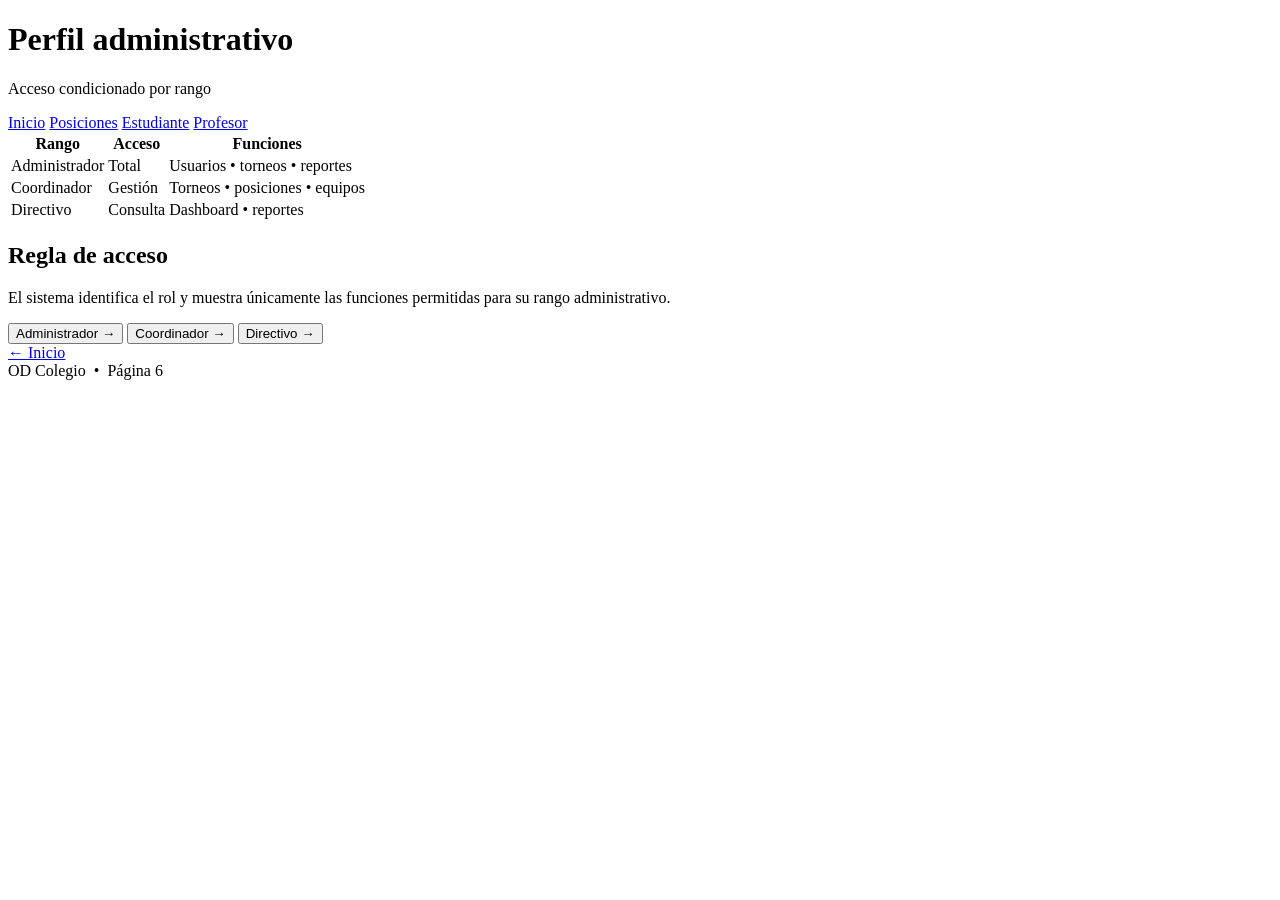
==== admin.html @ b716ef6c "Add files via upload" ====
<!DOCTYPE html>
<html lang="es">
<head>
  <meta charset="UTF-8">
  <meta name="viewport" content="width=device-width, initial-scale=1.0">
  <title>Perfil administrativo | Olimpiadas Deportivas</title>
  <link rel="stylesheet" href="css/base.css">
  <link rel="stylesheet" href="css/admin.css">
</head>
<body>
  <main class="page">

    <header class="topbar">
      <div>
        <h1 class="title">Perfil administrativo</h1>
        <div class="title__line"></div>
        <p class="subtitle">Acceso condicionado por rango</p>
      </div>
      <div class="topbar__actions">
        <a href="index.html" class="btn">Inicio</a>
        <a href="#" class="btn">Posiciones</a>
        <a href="#" class="btn">Estudiante</a>
        <a href="#" class="btn">Profesor</a>
      </div>
    </header>

    <div class="table-wrap">
      <table class="table">
        <thead>
          <tr><th>Rango</th><th>Acceso</th><th>Funciones</th></tr>
        </thead>
        <tbody>
          <tr data-rango="administrador"><td>Administrador</td><td>Total</td><td>Usuarios • torneos • reportes</td></tr>
          <tr data-rango="coordinador"><td>Coordinador</td><td>Gestión</td><td>Torneos • posiciones • equipos</td></tr>
          <tr data-rango="directivo"><td>Directivo</td><td>Consulta</td><td>Dashboard • reportes</td></tr>
        </tbody>
      </table>
    </div>

    <section class="rule">
      <h2 class="rule__title">Regla de acceso</h2>
      <p class="rule__text">El sistema identifica el rol y muestra únicamente las funciones permitidas para su rango administrativo.</p>
    </section>

    <div class="ranks">
      <button class="btn btn--lg" data-rango="administrador">Administrador →</button>
      <button class="btn btn--lg" data-rango="coordinador">Coordinador →</button>
      <button class="btn btn--lg" data-rango="directivo">Directivo →</button>
    </div>

    <div class="bottom">
      <a href="index.html" class="back">← Inicio</a>
      <footer class="footer">OD Colegio &nbsp;•&nbsp; Página 6</footer>
    </div>
  </main>

  <script src="js/admin.js"></script>
</body>
</html>
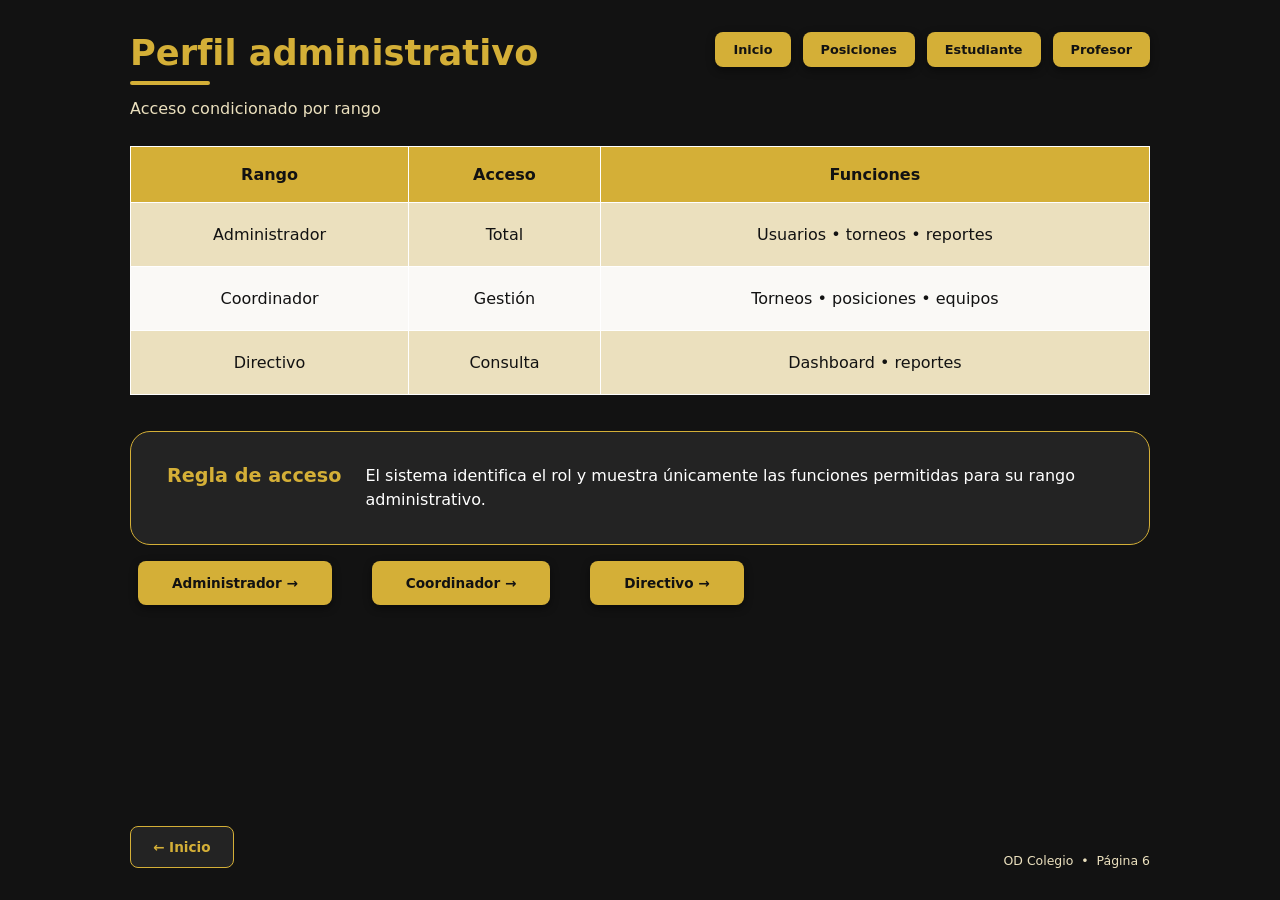
==== commit 80af1651: "Update stylesheet and script links in admin.html" ====
--- a/admin.html
+++ b/admin.html
@@ -4,8 +4,8 @@
   <meta charset="UTF-8">
   <meta name="viewport" content="width=device-width, initial-scale=1.0">
   <title>Perfil administrativo | Olimpiadas Deportivas</title>
-  <link rel="stylesheet" href="css/base.css">
-  <link rel="stylesheet" href="css/admin.css">
+  <link rel="stylesheet" href="base.css">
+  <link rel="stylesheet" href="admin.css">
 </head>
 <body>
   <main class="page">
@@ -54,6 +54,6 @@
     </div>
   </main>
 
-  <script src="js/admin.js"></script>
+  <script src="admin.js"></script>
 </body>
 </html>
--- a/base.css
+++ b/base.css
@@ -0,0 +1,49 @@
+/* =========================================================
+   Olimpiadas Deportivas — Estilos compartidos
+   ========================================================= */
+:root {
+  --negro: #121212;
+  --gris-oscuro: #191919;
+  --gris-boton: #232323;
+  --gris-borde: #373737;
+  --dorado: #D4AF37;
+  --crema: #EBE0BE;
+  --blanco: #FAF9F6;
+  --fuente: "Aptos", "Segoe UI", system-ui, -apple-system, Arial, sans-serif;
+}
+
+*, *::before, *::after { box-sizing: border-box; margin: 0; padding: 0; }
+
+body {
+  font-family: var(--fuente);
+  background: var(--negro);
+  color: var(--crema);
+  min-height: 100vh;
+}
+
+a { text-decoration: none; color: inherit; }
+
+/* Botón dorado (barra superior) */
+.btn {
+  display: inline-block;
+  padding: 10px 18px;
+  border-radius: 8px;
+  background: var(--dorado);
+  color: var(--negro);
+  font-weight: 700;
+  font-size: .8rem;
+  border: none;
+  cursor: pointer;
+  font-family: inherit;
+  box-shadow: 0 3px 8px rgba(0, 0, 0, .45);
+  transition: filter .2s, transform .15s;
+}
+.btn:hover { filter: brightness(1.1); transform: translateY(-2px); }
+
+.footer {
+  margin-top: auto;
+  padding-top: 40px;
+  text-align: right;
+  font-size: .78rem;
+  color: var(--crema);
+}
--- a/admin.css
+++ b/admin.css
@@ -0,0 +1,63 @@
+/* =========================================================
+   Página: Perfil administrativo
+   ========================================================= */
+.page { max-width: 1100px; margin: 0 auto; padding: 32px 40px; min-height: 100vh; display: flex; flex-direction: column; }
+
+.topbar { display: flex; justify-content: space-between; align-items: flex-start; gap: 24px; flex-wrap: wrap; margin-bottom: 28px; }
+.title { font-size: 2.2rem; font-weight: 800; color: var(--dorado); }
+.title__line { width: 80px; height: 4px; background: var(--dorado); margin: 8px 0 14px; border-radius: 2px; }
+.topbar__actions { display: flex; gap: 12px; flex-wrap: wrap; }
+
+/* ---------- Tabla ---------- */
+.table-wrap { overflow-x: auto; }
+.table { width: 100%; border-collapse: collapse; text-align: center; color: var(--negro); }
+.table th {
+  background: var(--dorado);
+  padding: 18px 12px;
+  font-weight: 800;
+  border: 1px solid #fff;
+}
+.table td { padding: 22px 12px; border: 1px solid #fff; transition: background .2s; }
+.table tbody tr:nth-child(odd)  { background: var(--crema); }
+.table tbody tr:nth-child(even) { background: var(--blanco); }
+.table tbody tr.selected { outline: 3px solid var(--dorado); outline-offset: -3px; background: #f3e7b4; font-weight: 700; }
+
+/* ---------- Regla de acceso ---------- */
+.rule {
+  margin-top: 36px;
+  display: flex;
+  align-items: flex-start;
+  gap: 24px;
+  padding: 32px 36px;
+  background: var(--gris-boton);
+  border: 1px solid var(--dorado);
+  border-radius: 20px;
+}
+.rule__title { color: var(--dorado); font-size: 1.2rem; font-weight: 800; white-space: nowrap; }
+.rule__text { color: #fff; line-height: 1.5; }
+
+/* ---------- Botones de rango ---------- */
+.ranks { display: flex; gap: 40px; margin-top: 16px; padding: 0 8px; flex-wrap: wrap; }
+.btn--lg { padding: 14px 34px; font-size: .85rem; }
+
+/* ---------- Parte inferior ---------- */
+.bottom { margin-top: auto; padding-top: 28px; display: flex; justify-content: space-between; align-items: flex-end; flex-wrap: wrap; gap: 12px; }
+.back {
+  padding: 12px 22px;
+  border: 1px solid var(--dorado);
+  border-radius: 8px;
+  background: var(--gris-boton);
+  color: var(--dorado);
+  font-weight: 700;
+  font-size: .85rem;
+  transition: background .2s, color .2s;
+}
+.back:hover { background: var(--dorado); color: var(--negro); }
+.bottom .footer { margin: 0; padding: 0; }
+
+@media (max-width: 700px) {
+  .page { padding: 20px; }
+  .title { font-size: 1.6rem; }
+  .rule { flex-direction: column; gap: 10px; padding: 22px; }
+  .ranks { gap: 12px; }
+}
